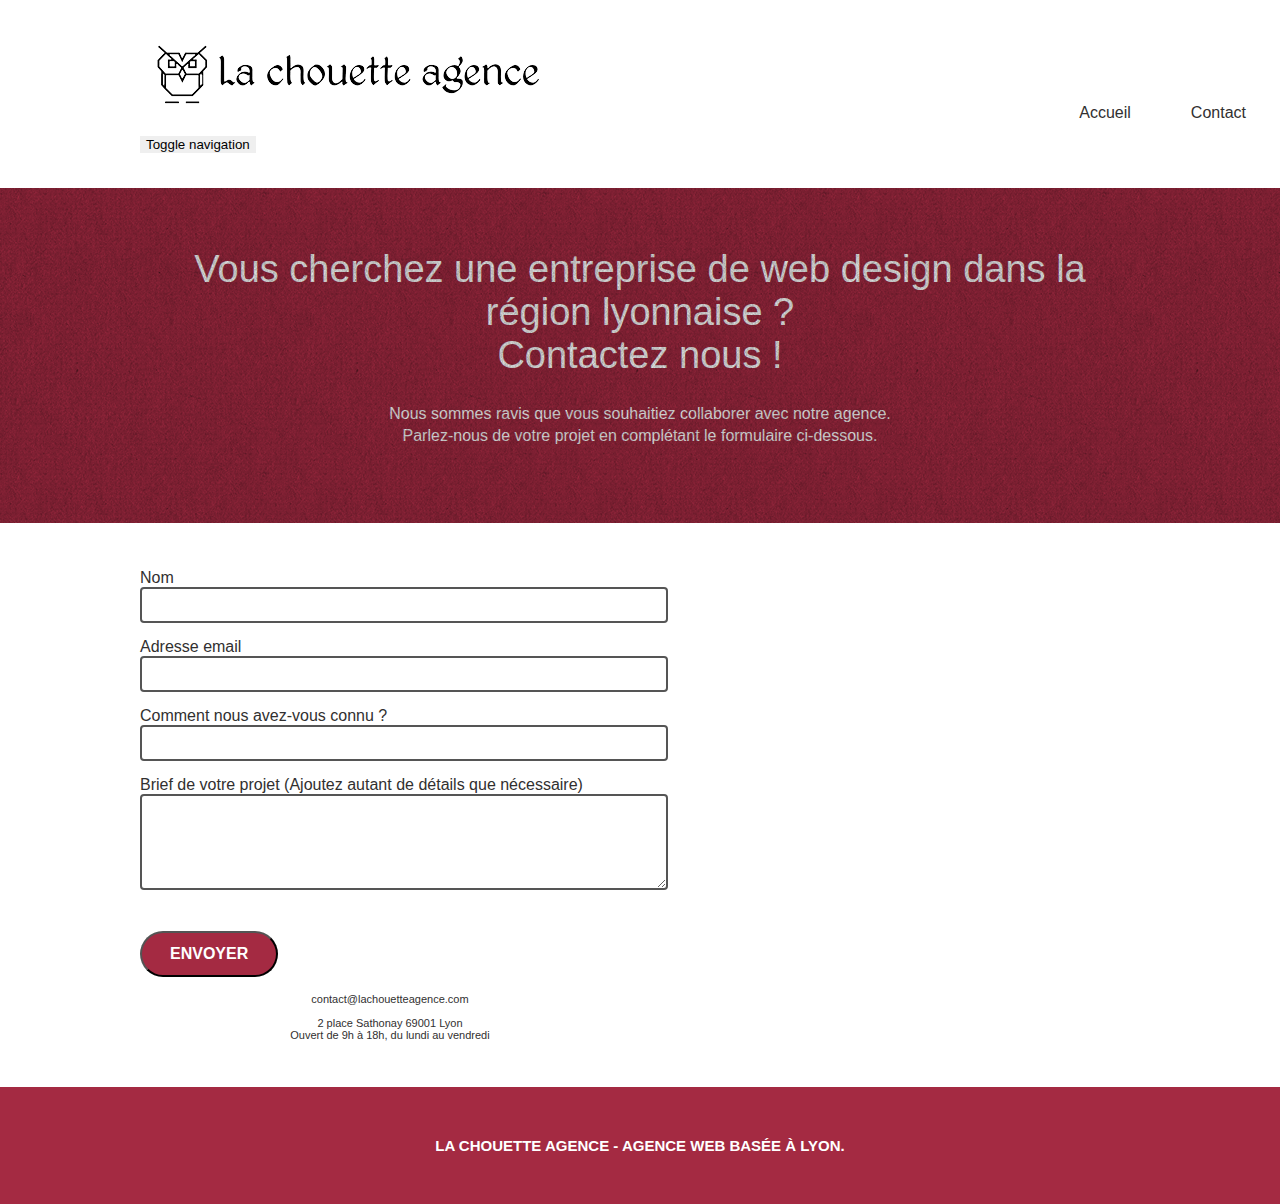
==== contact.html @ 9b4fc66d "logo footer" ====
<!doctype html>
<html lang="fr">
<head>
    <meta charset="utf-8">
    <meta name="description" content="La Chouette agence, une agence de webdesign basée à Lyon qui aide les entreprises à devenir attractives et visibles sur Internet en définissant une stratégie et un design à votre image.">
    <meta name="viewport" content="width=device-width, initial-scale=1.0, viewport-fit=cover">
    <link rel="shortcut icon" type="image/png" href="favicon.jpg">
	<link rel="stylesheet" type="text/css" href="./css/bootstrap.min.css">
	<link rel="stylesheet" type="text/css" href="style.css">
	<link rel="stylesheet" type="text/css" href="./css/font-awesome.min.css">
	<link rel="stylesheet" type="text/css" href="./css/et-line.min.css">
	
    <title>La Chouette agence - Contact</title>
</head>

<body>
<!-- Principal conteneur -->
<div class="page-container">
    
<!-- Header -->
<header class="bloc bgc-white l-bloc " id="bloc-0">
	<div class="container bloc-sm">
		<nav class="navbar row">
			<div class="navbar-header">
				<a class="navbar-brand" href="index.html">
					<img src="img/la-chouette-agence.png" alt="Logo de la Chouette agence, agence de web design à Lyon" title="Retour à l'accueil">
				</a>
				<button id="nav-toggle" type="button" class="ui-navbar-toggle navbar-toggle" data-toggle="collapse" data-target=".navbar-1">
					<span class="sr-only">Toggle navigation</span>
					<span class="icon-bar"></span>
					<span class="icon-bar"></span>
					<span class="icon-bar"></span>
				</button>
			</div>
			<div class="collapse navbar-collapse navbar-1 special-dropdown-nav">
				<ul class="site-navigation nav navbar-nav">
					<li>
						<a href="./index.html" aria-label="lien vers la page d'accueil" title="page d'accueil">Accueil</a>
					</li>
					<li>
					</li>
					<li>
						<a href="page2.html" aria-label="lien vers la page d'accueil" title="page de contact">Contact</a>
					</li>
				</ul>
			</div>
		</nav>
	</div>
</Header>
<!-- Header END -->

<!-- Section contact -->
<div class="bloc bg-dots-bg bg-repeat bgc-atomic-tangerine d-bloc bloc-bg-texture texture-paper" id="bloc-6">
	<div class="container bloc-lg">
		<div class="row">
			<div class="col-sm-12">
				<h1 class="text-center hero-bloc-text">
					Vous cherchez une entreprise de web design dans la région lyonnaise ? <br> Contactez nous !
				</h1>
				<h2 class="text-center mg-lg tc-black">
					Nous sommes ravis que vous souhaitiez collaborer avec notre agence.<br>
					Parlez-nous de votre projet en complétant le formulaire ci-dessous.
				</h2>
			</div>
		</div>
	</div>
</div>
<!-- Section contact END -->

<!-- Section Formulaire -->
<div class="bloc bgc-white l-bloc" id="bloc-7">
	<div class="container bloc-lg">
		<div class="row">
			<div class="col-sm-6">
				<form id="form_1" novalidate>
					<div class="form-group" role="group" aria-labelledby="coordonnees">
						<p id="coordonnees"></p>
						<label for="name">Nom</label><br>
						<input id="name" class="form-control" aria-required="true" aria-label="entrez votre nom"/>
						<div class="help-block"></div>
                        </div>

					<div class="form-group">
						<label for="email">Adresse email</label><br>
						<input id="email" class="form-control" type="email" aria-required="true" aria-label="entrez votre email" />
					</div>

					<div class="form-group">
                        <label for="input_504">Comment nous avez-vous connu ?</label><br>
                        <input class="form-control" type="text" aria-required="true" aria-label="indiquez comment vous nous avez connu" id="input_504"/>
                    </div>

					<div class="form-group">
						<label for="message">Brief de votre projet (Ajoutez autant de détails que nécessaire)</label><br>
						<textarea id="message" class="form-control" rows="4" cols="50" aria-required="true" aria-label="decrivez nous votre projet en détail"></textarea>
					</div>
					<button class="btn-rd bloc-button btn btn-lg btn-block cta-hero btn-atomic-tangerine" aria-label="envoyez votre message" type="submit">
						Envoyer
					</button>
				</form>
			</div>
			<aside class="col-sm-6">
				<p class="text-center">
					<a href="mailto:contact@lachouetteagence.com" aria-label="contacter l'agence par email">contact@lachouetteagence.com</a><br>
					2 place Sathonay 69001 Lyon<br>
					Ouvert de 9h à 18h, du lundi au vendredi<br>
				</p>
			</aside>
		</div>
	</div>
</div>
<!-- Section Formulaire END -->

<!-- ScrollToTop Button -->
<a class="bloc-button btn btn-d scrollToTop" onclick="scrollToTarget('1')">
	<span class="fa fa-chevron-up"></span>
</a>
<!-- ScrollToTop Button END-->


<!-- Footer -->
<footer class="bloc bgc-atomic-tangerine d-bloc" id="bloc-8">
	<div class="container bloc-sm">
		<div class="row">
			<div class="col-sm-12">
				<h3 class="text-footer">
					La Chouette agence - Agence web basée à Lyon.
				</h3>
				<div class="row row-no-gutters social">
					<div class="col-sm-3">
						<div class="text-center">
							<a class="social" href="index.html"><span class="fa fa-twitter icon-md"></span></a>
						</div>
					</div>
					<div class="col-sm-3">
						<div class="text-center">
							<a class="social" href="index.html"><span class="fa fa-facebook icon-md"></span></a>
						</div>
					</div>
					<div class="col-sm-3">
						<div class="text-center">
							<a class="social" href="index.html"><span class="fa fa-dribbble icon-md"></span></a>
						</div>
					</div>
					<div class="col-sm-3">
						<div class="text-center">
							<a class="social" href="index.html"><span class="fa fa-instagram icon-md"></span></a>
						</div>
					</div>
				</div>
			</div>
		</div>
	</div>
</footer>
<!-- Footer END -->

</div>
<!-- Principal conteneur END -->

<!-- Scripts JS -->
<script src="./js/jquery-2.1.0.min.js"></script>
<script src="./js/bootstrap.min.js"></script>
<script src="./js/blocs.min.js"></script>
<script src="./js/jqBootstrapValidation.js"></script>
<script src="./js/formHandler.js"></script>
<!-- Scripts JS END -->

</body>
</html>
---- style.css ----
body {
    margin: 0;
    padding: 0;
    background: #FFF;
    overflow-x: hidden;
    -webkit-font-smoothing: antialiased;
    -moz-osx-font-smoothing: grayscale;
}

a,
button {
    transition: all .3s ease-in-out;
    outline: none!important;
}

a:hover {
    text-decoration: none;
    cursor: pointer;
}

#page-loading-blocs-notifaction {
    position: fixed;
    top: 0;
    bottom: 0;
    width: 100%;
    z-index: 100000;
    background: #FFFFFF url("img/pageload-spinner.gif") no-repeat center center;
}
.nav,li,a {
    position: relative;
    display: block;
    padding: 0 10px;
}
.bloc {
    width: 100%;
    clear: both;
    background: 50% 50% no-repeat;
    -webkit-background-size: cover;
    -moz-background-size: cover;
    -o-background-size: cover;
    background-size: cover;
    position: relative;
}

.bloc .container {
    padding-left: 0;
    padding-right: 0;
}

.bloc-md {
    padding: 50px;
}

.bloc-sm {
    padding: 20px 50px;
}

.bg-center,
.bg-l-edge,
.bg-r-edge,
.bg-t-edge,
.bg-b-edge,
.bg-tl-edge,
.bg-bl-edge,
.bg-tr-edge,
.bg-br-edge,
.bg-repeat {
    -webkit-background-size: auto!important;
    -moz-background-size: auto!important;
    -o-background-size: auto!important;
    background-size: auto!important;
}

.bg-repeat {
    background: repeat;
}

.bg-t-edge {
    background: top no-repeat;
}

.bloc-bg-texture::before {
    content: "";
    background-size: 2px 2px;
    position: absolute;
    top: 0;
    bottom: 0;
    left: 0;
    right: 0;
}

.texture-paper::before {
    background: url("img/texture-paper.png");
    background-size: 280px 280px;
}

.b-parallax {
    background-attachment: fixed;
}

.d-bloc {
    color: rgba(255, 255, 255, .7);
}

.d-bloc button:hover {
    color: rgba(255, 255, 255, .9);
}

.d-bloc .icon-round,
.d-bloc .icon-square,
.d-bloc .icon-rounded,
.d-bloc .icon-semi-rounded-a,
.d-bloc .icon-semi-rounded-b {
    border-color: rgba(255, 255, 255, .9);
}

.d-bloc .divider-h span {
    border-color: rgba(255, 255, 255, .2);
}

.d-bloc .a-btn,
.d-bloc .navbar a,
.d-bloc .navbar-brand,
.d-bloc a .icon-sm,
.d-bloc a .icon-md,
.d-bloc a .icon-lg,
.d-bloc a .icon-xl,
.d-bloc h1 a,
.d-bloc h2 a,
.d-bloc h3 a,
.d-bloc h4 a,
.d-bloc h5 a,
.d-bloc h6 a,
.d-bloc p a {
    color: rgba(255, 255, 255, .6);
}

.d-bloc .a-btn:hover,
.d-bloc .navbar a:hover,
.d-bloc .navbar-brand:hover,
.d-bloc a:hover .icon-sm,
.d-bloc a:hover .icon-md,
.d-bloc a:hover .icon-lg,
.d-bloc a:hover .icon-xl,
.d-bloc h1 a:hover,
.d-bloc h2 a:hover,
.d-bloc h3 a:hover,
.d-bloc h4 a:hover,
.d-bloc h5 a:hover,
.d-bloc h6 a:hover,
.d-bloc p a:hover {
    color: rgba(255, 255, 255, 1);
}

.d-bloc .navbar-toggle .icon-bar {
    background: rgba(255, 255, 255, 1);
}

.d-bloc .btn-wire,
.d-bloc .btn-wire:hover {
    color: rgba(255, 255, 255, 1);
    border-color: rgba(255, 255, 255, 1);
}

.d-bloc .panel {
    color: rgba(0, 0, 0, .5);
}

.d-bloc .panel button:hover {
    color: rgba(0, 0, 0, .7);
}

.d-bloc .panel icon {
    border-color: rgba(0, 0, 0, .7);
}

.d-bloc .panel .divider-h span {
    border-color: rgba(0, 0, 0, .1);
}

.d-bloc .panel .a-btn {
    color: rgba(0, 0, 0, .6);
}

.d-bloc .panel .a-btn:hover {
    color: rgba(0, 0, 0, 1);
}

.d-bloc .panel .btn-wire,
.d-bloc .panel .btn-wire:hover {
    color: rgba(0, 0, 0, .7);
    border-color: rgba(0, 0, 0, .3);
}

.d-bloc .panel,
.l-bloc {
    color: rgba(0, 0, 0, .5);
}

.d-bloc .panel button:hover,
.l-bloc button:hover {
    color: rgba(0, 0, 0, .7);
}

.l-bloc .icon-round,
.l-bloc .icon-square,
.l-bloc .icon-rounded,
.l-bloc .icon-semi-rounded-a,
.l-bloc .icon-semi-rounded-b {
    border-color: rgba(0, 0, 0, .7);
}

.d-bloc .panel .divider-h span,
.l-bloc .divider-h span {
    border-color: rgba(0, 0, 0, .1);
}

.d-bloc .panel .a-btn,
.l-bloc .a-btn,
.l-bloc .navbar a,
.l-bloc .navbar-brand,
.l-bloc a .icon-sm,
.l-bloc a .icon-md,
.l-bloc a .icon-lg,
.l-bloc a .icon-xl,
.l-bloc h1 a,
.l-bloc h2 a,
.l-bloc h3 a,
.l-bloc h4 a,
.l-bloc h5 a,
.l-bloc h6 a,
.l-bloc p a {
    color: rgba(0, 0, 0, .6);
}

.d-bloc .panel .a-btn:hover,
.l-bloc .a-btn:hover,
.l-bloc .navbar a:hover,
.l-bloc .navbar-brand:hover,
.l-bloc a:hover .icon-sm,
.l-bloc a:hover .icon-md,
.l-bloc a:hover .icon-lg,
.l-bloc a:hover .icon-xl,
.l-bloc h1 a:hover,
.l-bloc h2 a:hover,
.l-bloc h3 a:hover,
.l-bloc h4 a:hover,
.l-bloc h5 a:hover,
.l-bloc h6 a:hover,
.l-bloc p a:hover {
    color: rgba(0, 0, 0, 1);
}

.l-bloc .navbar-toggle .icon-bar {
    color: rgba(0, 0, 0, .6);
}

.d-bloc .panel .btn-wire,
.d-bloc .panel .btn-wire:hover,
.l-bloc .btn-wire,
.l-bloc .btn-wire:hover {
    color: rgba(0, 0, 0, .7);
    border-color: rgba(0, 0, 0, .3);
}

.voffset {
    margin-top: 30px;
}

.voffset-lg {
    margin-top: 80px;
}

.row-no-gutters {
    margin-right: 0;
    margin-left: 0;
}

.row.row-no-gutters > [class^="col-"],
.row.row-no-gutters > [class*=" col-"] {
    padding-right: 0;
    padding-left: 0;
}

#bloc-1-hero h1 {
    font-size: 32px;
}

.navbar {
    margin-bottom: 0;
    z-index: 1;
}

.navbar-brand {
    height: auto;
    padding: 3px 15px;
    font-size: 25px;
    font-weight: normal;
    font-weight: 600;
    line-height: 44px;
}

.navbar-brand img {
    max-height: 200px;
    margin: 0 5px 0 0;
    display: inline;
}

.navbar-brand img[src$=svg] {
    min-width: 100px;
}

.nav-center .navbar-brand img {
    margin: 0;
}

.navbar .nav {
    padding-top: 2px;
    margin-right: -16px;
    float: right;
    z-index: 1;
}

.nav > li {
    float: left;
    margin-top: 4px;
    font-size: 16px;
}

.navbar-nav .open .dropdown-menu > li > a {
    text-align: inherit;
}

.nav > li a:hover,
.nav > li a:focus {
    background: transparent;
}

.navbar-toggle {
    margin: 10px 10px 0 0;
    border: 0px;
}

.navbar-toggle:hover {
    background: transparent!important;
}

.navbar-toggle .icon-bar {
    background-color: rgba(0, 0, 0, .5);
    width: 26px;
}

.nav-invert .navbar .nav {
    float: left;
}

.nav-invert .navbar-header,
.nav-invert .navbar-brand {
    float: right;
    position: relative;
    z-index: 2;
}
a {
    text-decoration: none;
}

@media (min-width: 768px) {
    .site-navigation {
        position: absolute;
        top: 50%;
        right: 20px;
        transform: translate(0, -50%);
        -webkit-transform: translateY(-50%);
        margin-right: ;
    }
    .nav > li .dropdown-menu a,
    .nav > li .dropdown-menu a:hover {
        color: #484848;
    }
    .nav-invert .site-navigation {
        left: 0;
        right: 0;
    }
    .nav-center {
        text-align: center;
    }
    .nav-center .navbar-header {
        width: 100%;
    }
    .nav-center .navbar-header,
    .nav-center .navbar-brand,
    .nav-center .nav > li {
        float: none;
        display: inline-block;
    }
    .nav-center .site-navigation {
        position: relative;
        width: 100%;
        right: 0;
        margin-right: 0px;
        margin-top: 20px;
    }
    .nav-center.mini-nav .navbar-toggle {
        float: none;
        margin: 10px auto 0;
        display:none;
    }
}


.nav > li > .dropdown a {
    background: none!important;
    display: block;
    padding: 14px 15px;
}

nav .caret {
    margin: 0 5px;
}

.dropdown-menu .dropdown-menu {
    top: -8px;
    left: 100%;
}

.dropdown-menu .dropmenu-flow-right {
    top: 100%;
    left: 0;
    margin-left: -1px;
    border-top-left-radius: 0;
    border-top-right-radius: 0;
}

.dropdown-menu .dropdown span {
    border: 4px solid black;
    border-top-color: transparent;
    border-right-color: transparent;
    border-bottom-color: transparent;
    margin: 6px -5px 0 0!important;
    float: right;
}

.mg-md {
    margin-top: 10px;
    margin-bottom: 20px;
}

.mg-lg {
    margin-top: 10px;
    margin-bottom: 40px;
}

.btn {
    margin: 0 5px 5px 0;
}

.btn.pull-right {
    margin: 0 0 5px 5px;
}

.btn-d,
.btn-d:hover,
.btn-d:focus {
    color: #FFF;
    background: rgba(0, 0, 0, .3);
}

button {
    outline: none!important;
}

.btn-rd {
    border-radius: 40px;
}

.btn-clean {
    border: 1px solid rgba(0, 0, 0, .08);
    border-bottom-color: rgba(0, 0, 0, .1);
    text-shadow: 0 1px 0 rgba(0, 0, 1, .1);
    box-shadow: 0 1px 3px rgba(0, 0, 1, .25), inset 0 1px 0 0 rgba(255, 255, 255, .15);
}

.icon-md {
    font-size: 30px!important;
}

.icon-lg {
    font-size: 60px!important;
}

.sm-shadow {
    text-shadow: 0 1px 2px rgba(0, 0, 0, .3);
}
footer{
    position:absolute;
    bottom:0;
    width:100%;
    }
.panel-sq,
.panel-sq .panel-heading,
.panel-sq .panel-footer {
    border-radius: 0;
}

.panel-rd {
    border-radius: 30px;
}

.panel-rd .panel-heading {
    border-radius: 29px 29px 0 0;
}

.panel-rd .panel-footer {
    border-radius: 0 0 29px 29px;
}

.form-control {
    box-shadow: none;
    color: #555;
    padding: 6px 12px;
    width: 100%;
    font-size: 14px;
    line-height: 1.42857143;
    color: #555;
    background-color: #fff;
    background-image: none;
    border-radius: 4px;
}
#form_1 input, #form_1 textarea {
    border: 2px solid;
}

.col-sm-6 {
    width: 50%;
}

.scrollToTop {
    width: 40px;
    height: 40px;
    position: fixed;
    bottom: 20px;
    right: 20px;
    opacity: 0;
    z-index: 500;
    transition: all .3s ease-in-out;
}

.scrollToTop span {
    margin-top: 6px;
}

.showScrollTop {
    font-size: 14px;
    opacity: 1;
}

a[data-lightbox] {
    position: relative;
    display: block;
    text-align: center;
}

a[data-lightbox]:hover::before {
    content: "+";
    font-family: "HelveticaNeue-Light", "Helvetica Neue Light", "Helvetica Neue", Helvetica, Arial;
    font-size: 32px;
    width: 50px;
    height: 50px;
    margin-left: -25px;
    border-radius: 50%;
    background: rgba(0, 0, 0, .6);
    color: #FFF;
    font-weight: 100;
    z-index: 1;
    position: absolute;
    top: 50%;
    transform: translateY(-50%);
    -webkit-transform: translateY(-50%);
}

a[data-lightbox]:hover img {
    opacity: 0.6;
    -webkit-animation-fill-mode: none;
    animation-fill-mode: none;
}

#lightbox-modal {
    display: flex;
    align-items: center;
}

#lightbox-modal .modal-dialog {
    width: 90%;
    max-width: 900px;
    margin: 0 auto 0;
}

#lightbox-modal .modal-dialog img {
    max-height: 90vh;
    margin: 0 auto;
}

.lightbox-caption {
    padding: 20px;
    color: #FFF;
    background: rgba(0, 0, 0, .5);
    position: absolute;
    left: 15px;
    right: 15px;
    bottom: 5px;
}

.close-lightbox {
    color: #FFF;
    font-size: 30px;
    position: absolute;
    top: 20px;
    right: 20px;
    z-index: 20;
    background: rgba(0, 0, 0, .5);
    border: none;
    line-height: 30px;
    padding: 0 9px 5px;
    opacity: 0.3;
}

.close-lightbox:hover,
.next-lightbox:hover,
.prev-lightbox:hover {
    opacity: 1.0;
    color: #FFF;
}

.next-lightbox,
.prev-lightbox {
    font-size: 20px;
    color: rgba(255, 255, 255, .9);
    background: rgba(0, 0, 0, .5);
    transition: all .2s ease-in-out;
    position: absolute;
    top: 45%;
    z-index: 1;
    opacity: 0.4;
}

.next-lightbox {
    padding: 6px 8px 1px 13px;
    right: 25px;
}

.prev-lightbox {
    padding: 6px 13px 1px 10px;
    left: 25px;
}

.snapshot-lb .modal-body {
    padding-bottom: 45px;
}

.snapshot-lb .lightbox-caption {
    padding: 0;
    color: rgba(0, 0, 0, .5);
    background: none;
}

h1,
h2,
h3,
h4,
h5,
h6,
p,
label,
.btn,
a {
    font-family: "helvetica";
    font-weight: 400;
    color: #313030!important;
}
.tc-black{
    font-family: "helvetica";
    font-weight: 400;
    font-size: 16px;
    color: #FFFFFF!important;
}
.tc-image{
    color: #FFFFFF!important;
    font-size: 24px;
}

.text-center {
    text-align: center;
}
.text-footer{
    text-align: center;
    color: #FFFFFF!important;
}

.hero-bloc-text{
    font-family: "helvetica";
    font-weight: 400;
    color: #FFFFFF!important;
}

.container {
    max-width: 1000px;
    margin-right: auto;
    margin-left: auto;
    padding: 35px 0;
}

.hero-bloc-text {
    font-size: 38px;
    
}

.hero-bloc-text-sub {
    font-size: 36px;
}

.statement-bloc-text {
    line-height: 26px;
    font-style: italic;
    font-size: 20px;
    text-align: center;
    font-weight: lighter;
    max-width: 520px;
    margin: auto auto auto auto;
}

.form-control{
    margin-bottom: 15px;
}

p {
    font-size: 11px;
}

.tight-width-whitespace {
    max-width: 600px;
    margin: auto auto auto auto;
}
.grey-background {
    background-color: #3f3e3e;
    padding: 40px 40px 40px 40px;
}

.h1 {
    font-size: 20px;
    font-family: "Open Sans";
}

.cta-hero {
    text-align: center;
    margin-top: 22px;
    color: #FFFFFF!important;
    text-transform: uppercase;
    padding: 12px 28px 12px 28px;
    font-size: 16px;
    font-weight: 700;
}

.social {
    max-width: 400px;
    margin: auto auto auto auto;
}

h2 {
    font-size: 22px;
    line-height: 1.4em;
}

h3 {
    font-size: 15px;
    text-transform: uppercase;
    font-weight: 700;
    color: #313030!important;
}

.med-width-whitespace {
    max-width: 800px;
    margin: auto auto auto auto;
    box-shadow: 0px 0px 0px #000000;
}

h1 {
    color: #313030!important;
}

h4 {
    color: #FFFFFF!important;
}

.icons {
    margin-bottom: 14px;
    margin-top: 24px;
}

.white {
    color: #FFFFFF!important;
}

.portfolio-thumb {
    margin-bottom: 24px;
}

.portfolio-row {
    margin-bottom: 44px;
    margin-top: 50px;
}

.avatar {
    box-shadow: 0px 4px 9px rgba(0, 0, 0, 0.3);
}

.black-background {
    background-color: rgba(165, 147, 99, 0.7);
    padding: 40px 40px 40px 40px;
}

.bold-link {
    font-weight: 900;
    text-decoration: underline!important;
}

.bgc-white {
    background-color: #FFFFFF;
}

.bgc-dark-slate-blue {
    background-color: #364577;
}

.bgc-atomic-tangerine {
    background-color: #a42a42;
}

.tc-white {
    color: #a42a42!important;
    font-size: 30px;
}

.btn-atomic-tangerine {
    background: #a42a42;
    color: #FFFFFF!important;
}

.btn-atomic-tangerine:hover {
    background: #F9D329!important;
    color: #313030!important;
}

.ltc-white {
    color: #FFFFFF!important;
}

.ltc-white:hover {
    color: #FFFFFF!important;
}

.ltc-atomic-tangerine {
    color: #a42a42!important;
}

.ltc-atomic-tangerine:hover {
    color: #F9D329!important;
}

.icon-dark-slate-blue {
    color: #364577!important;
    border-color: #364577!important;
}

.bg-dots-bg {
    background-image: url("img/dots-bg.png");
}

.bg-lines-h2-bg {
    background-image: url("img/lines-h2-bg.png");
}

.bg-banniere {
    background-image: url("img/la-chouette-agence-banniere.jpg");
}

.bg-presentation {
    background-image: url("img/image-de-presentation.jpg");
}

@media (max-width: 1024px) {
    .bloc {
        padding-left: 20px;
        padding-right: 20px;
    }
    .bloc.full-width-bloc,
    .bloc-tile-2.full-width-bloc .container,
    .bloc-tile-3.full-width-bloc .container,
    .bloc-tile-4.full-width-bloc .container {
        padding-left: 0;
        padding-right: 0;
    }
}

@media (max-width: 992px) and (min-width: 768px) {
    .navbar .nav {
        max-width: 80%
    }
    .nav-center.navbar .nav {
        max-width: 100%
    }
}

@media only screen and (min-device-width: 768px) and (max-device-width: 1024px) and (orientation: landscape) {
    .b-parallax {
        background-attachment: scroll;
    }
}

@media only screen and (min-device-width: 1024px) and (max-device-width: 1366px) and (-webkit-min-device-pixel-ratio: 1.5) {
    .b-parallax {
        background-attachment: scroll;
    }
}

@media (max-width: 991px) {
    .container {
        width: 100%;
    }
    .b-parallax {
        background-attachment: scroll;
    }
    .page-container,
    #hero-bloc {
        overflow-x: hidden;
        position: relative;
    }
    .bloc {
        padding-left: constant(safe-area-inset-left);
        padding-right: constant(safe-area-inset-right);
    }
    .bloc-group,
    .bloc-group .bloc {
        display: block;
        width: 100%;
    }
    .bloc-fill-screen .fill-bloc-top-edge,
    .bloc-fill-screen .fill-bloc-bottom-edge {
        padding: 0 20px;
        padding-left: constant(safe-area-inset-left);
        padding-right: constant(safe-area-inset-right);
    }
}

@media (max-width: 767px) {
    .page-container {
        overflow-x: hidden;
        position: relative;
    }
    h1,
    h2,
    h3,
    h4,
    h5,
    h6,
    p,
    #disqus_thread {
        padding-left: 10px!important;
        padding-right: 10px!important;
    }
    .b-parallax {
        background-attachment: scroll;
    }
    .navbar .nav {
        padding-top: 0;
        border-top: 1px solid rgba(0, 0, 0, .2);
        float: none!important;
    }
    .navbar.row {
        margin-left: 0;
        margin-right: 0;
    }
    .site-navigation {
        position: inherit;
        transform: none;
        -webkit-transform: none;
        -ms-transform: none;
    }
    .nav > li {
        margin-top: 0;
        border-bottom: 1px solid rgba(0, 0, 0, .1);
        background: rgba(0, 0, 0, .05);
        text-align: left;
        padding-left: 15px;
        width: 100%;
    }
    .nav > li:hover {
        background: rgba(0, 0, 0, .08);
    }
    .dropdown .dropdown a .caret {
        float: none;
        margin: 5px 0 0 10px!important;
        border: 4px solid black;
        border-bottom-color: transparent;
        border-right-color: transparent;
        border-left-color: transparent;
    }
    #hero-bloc .navbar .nav {
        background: rgba(0, 0, 0, .8);
    }
    #hero-bloc .navbar .nav a {
        color: rgba(255, 255, 255, .6);
    }
    .hero {
        padding: 50px 0;
    }
    .hero-nav {
        left: -1px;
        right: -1px;
    }
    .navbar-collapse {
        padding: 0;
        overflow-x: hidden;
        -webkit-box-shadow: none;
        box-shadow: none;
    }
    .navbar-brand img {
        max-height: 40px;
        width: auto;
    }
    .nav-invert .navbar-header {
        float: none;
        width: 100%;
    }
    .nav-invert .navbar-toggle {
        float: left;
        margin-left: 10px;
    }
    .bloc {
        padding-left: 0;
        padding-right: 0;
    }
    .bloc-xxl,
    .bloc-xl,
    .bloc-lg {
        padding: 40px 0;
    }
    .bloc-sm,
    .bloc-md {
        padding-left: 0;
        padding-right: 0;
    }
    .bloc-tile-2 .container,
    .bloc-tile-3 .container,
    .bloc-tile-4 .container,
    .bloc-fill-screen .fill-bloc-top-edge,
    .bloc-fill-screen .fill-bloc-bottom-edge {
        padding-left: 0;
        padding-right: 0;
    }
    .a-block {
        padding: 0 10px;
    }
    .btn-dwn {
        display: none;
    }
    .voffset {
        margin-top: 5px;
    }
    .voffset-md {
        margin-top: 20px;
    }
    .voffset-lg {
        margin-top: 30px;
    }
    form {
        padding: 5px;
    }
    .close-lightbox {
        display: inline-block;
    }
    .blocsapp-device-iphone5 {
        background-size: 216px 425px;
        padding-top: 60px;
        width: 216px;
        height: 425px;
    }
    .blocsapp-device-iphone5 img {
        width: 180px;
        height: 320px;
    }
}

@media (max-width: 400px) {
    .bloc {
        padding-left: 0;
        padding-right: 0;
    }
}

@media (max-width: 767px) {
    .bloc-mob-center-text {
        text-align: center;
    }
}
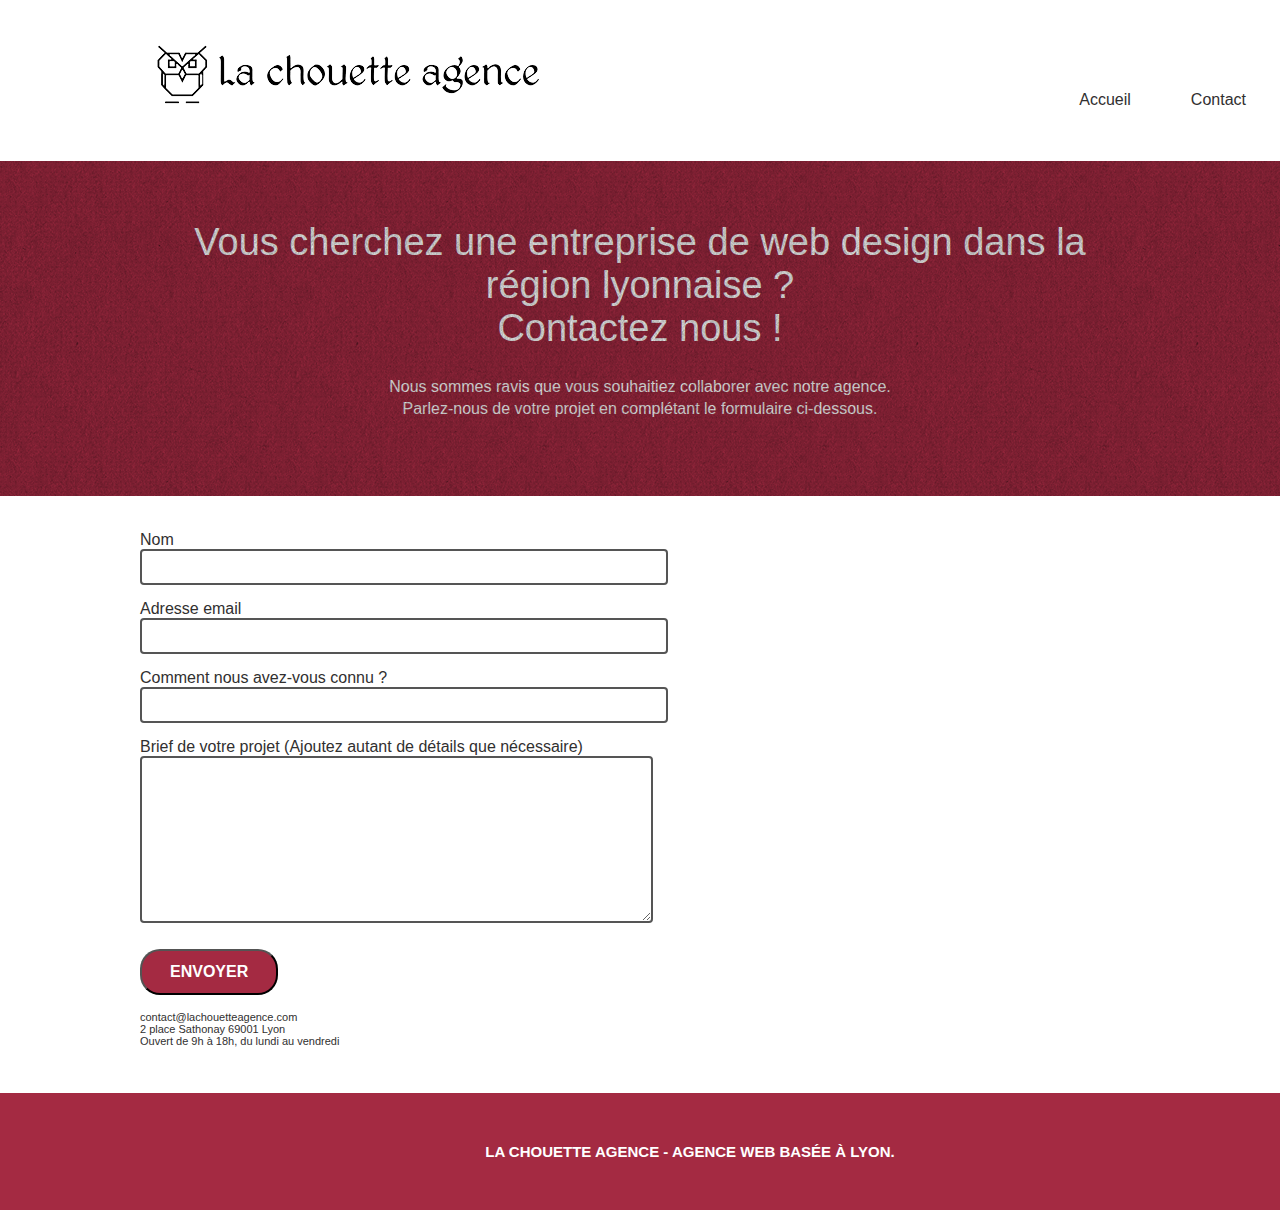
==== commit ed9ca53c: "button" ====
--- a/contact.html
+++ b/contact.html
@@ -25,12 +25,6 @@
 				<a class="navbar-brand" href="index.html">
 					<img src="img/la-chouette-agence.png" alt="Logo de la Chouette agence, agence de web design à Lyon" title="Retour à l'accueil">
 				</a>
-				<button id="nav-toggle" type="button" class="ui-navbar-toggle navbar-toggle" data-toggle="collapse" data-target=".navbar-1">
-					<span class="sr-only">Toggle navigation</span>
-					<span class="icon-bar"></span>
-					<span class="icon-bar"></span>
-					<span class="icon-bar"></span>
-				</button>
 			</div>
 			<div class="collapse navbar-collapse navbar-1 special-dropdown-nav">
 				<ul class="site-navigation nav navbar-nav">
@@ -68,47 +62,39 @@
 <!-- Section contact END -->
 
 <!-- Section Formulaire -->
-<div class="bloc bgc-white l-bloc" id="bloc-7">
+<section class="bloc bgc-white l-bloc" id="bloc-7">
 	<div class="container bloc-lg">
 		<div class="row">
 			<div class="col-sm-6">
-				<form id="form_1" novalidate>
-					<div class="form-group" role="group" aria-labelledby="coordonnees">
-						<p id="coordonnees"></p>
-						<label for="name">Nom</label><br>
-						<input id="name" class="form-control" aria-required="true" aria-label="entrez votre nom"/>
+				<form id="form_1">
+					<div class="form-group">
+						<label> Nom </label>
+						<input id="name" class="form-control" required=""><div class="help-block"></div>
+					</div>
+					<div class="form-group">
+						<label> Adresse email </label>
+						<input id="email" class="form-control" type="email" required="">
 						<div class="help-block"></div>
-                        </div>
-
+					</div>
 					<div class="form-group">
-						<label for="email">Adresse email</label><br>
-						<input id="email" class="form-control" type="email" aria-required="true" aria-label="entrez votre email" />
+						<label> Comment nous avez-vous connu ? </label>
+						<input class="form-control" type="text" id="input_504">
+						<div class="help-block"></div>
 					</div>
-
 					<div class="form-group">
-                        <label for="input_504">Comment nous avez-vous connu ?</label><br>
-                        <input class="form-control" type="text" aria-required="true" aria-label="indiquez comment vous nous avez connu" id="input_504"/>
-                    </div>
-
-					<div class="form-group">
-						<label for="message">Brief de votre projet (Ajoutez autant de détails que nécessaire)</label><br>
-						<textarea id="message" class="form-control" rows="4" cols="50" aria-required="true" aria-label="decrivez nous votre projet en détail"></textarea>
+						<label> Brief de votre projet (Ajoutez autant de détails que nécessaire)<br></label>
+						<textarea id="message" class="form-control" rows="4" cols="50" required="" style="margin: 0px 1px 0px 0px; width: 485px; height: 151px;" aria-invalid="false"></textarea>
+						<div class="help-block"></div>
 					</div>
-					<button class="btn-rd bloc-button btn btn-lg btn-block cta-hero btn-atomic-tangerine" aria-label="envoyez votre message" type="submit">
-						Envoyer
-					</button>
+					<button class="bloc-button btn btn-lg btn-block cta-hero btn-atomic-tangerine" type="submit"> Envoyer </button>
 				</form>
 			</div>
-			<aside class="col-sm-6">
-				<p class="text-center">
-					<a href="mailto:contact@lachouetteagence.com" aria-label="contacter l'agence par email">contact@lachouetteagence.com</a><br>
-					2 place Sathonay 69001 Lyon<br>
-					Ouvert de 9h à 18h, du lundi au vendredi<br>
-				</p>
-			</aside>
+			<div class="col-sm-6">
+				<p> contact@lachouetteagence.com<br>2 place Sathonay 69001 Lyon<br>Ouvert de 9h à 18h, du lundi au vendredi<br></p>
+			</div>
 		</div>
 	</div>
-</div>
+</section>
 <!-- Section Formulaire END -->
 
 <!-- ScrollToTop Button -->
@@ -116,7 +102,6 @@
 	<span class="fa fa-chevron-up"></span>
 </a>
 <!-- ScrollToTop Button END-->
-
 
 <!-- Footer -->
 <footer class="bloc bgc-atomic-tangerine d-bloc" id="bloc-8">
@@ -129,22 +114,30 @@
 				<div class="row row-no-gutters social">
 					<div class="col-sm-3">
 						<div class="text-center">
-							<a class="social" href="index.html"><span class="fa fa-twitter icon-md"></span></a>
+							<a id="twitter" class="social" href="https://twitter.com/?lang=fr">
+								<span class="fa fa-twitter icon-md"></span>
+							</a>
 						</div>
 					</div>
 					<div class="col-sm-3">
 						<div class="text-center">
-							<a class="social" href="index.html"><span class="fa fa-facebook icon-md"></span></a>
+							<a id="facebook" class="social" href="https://www.facebook.com/">
+								<span class="fa fa-facebook icon-md"></span>
+							</a>
 						</div>
 					</div>
 					<div class="col-sm-3">
 						<div class="text-center">
-							<a class="social" href="index.html"><span class="fa fa-dribbble icon-md"></span></a>
+							<a id="dribble" class="social" href="https://dribbble.com/">
+								<span class="fa fa-dribbble icon-md"></span>
+							</a>
 						</div>
 					</div>
 					<div class="col-sm-3">
 						<div class="text-center">
-							<a class="social" href="index.html"><span class="fa fa-instagram icon-md"></span></a>
+							<a id="instagram" class="social" href="https://www.instagram.com/?hl=fr">
+								<span class="fa fa-instagram icon-md"></span>
+							</a>
 						</div>
 					</div>
 				</div>
@@ -153,7 +146,6 @@
 	</div>
 </footer>
 <!-- Footer END -->
-
 </div>
 <!-- Principal conteneur END -->
 
--- a/style.css
+++ b/style.css
@@ -32,7 +32,6 @@
     padding: 0 10px;
 }
 .bloc {
-    width: 100%;
     clear: both;
     background: 50% 50% no-repeat;
     -webkit-background-size: cover;
@@ -40,6 +39,7 @@
     -o-background-size: cover;
     background-size: cover;
     position: relative;
+    padding: 0 50px;
 }
 
 .bloc .container {
@@ -677,6 +677,9 @@
     font-weight: 400;
     color: #313030!important;
 }
+.element-style{
+    width: 100%;
+}
 .tc-black{
     font-family: "helvetica";
     font-weight: 400;
@@ -843,6 +846,8 @@
 .btn-atomic-tangerine {
     background: #a42a42;
     color: #FFFFFF!important;
+    border-radius: 20px;
+    cursor: pointer;
 }
 
 .btn-atomic-tangerine:hover {
